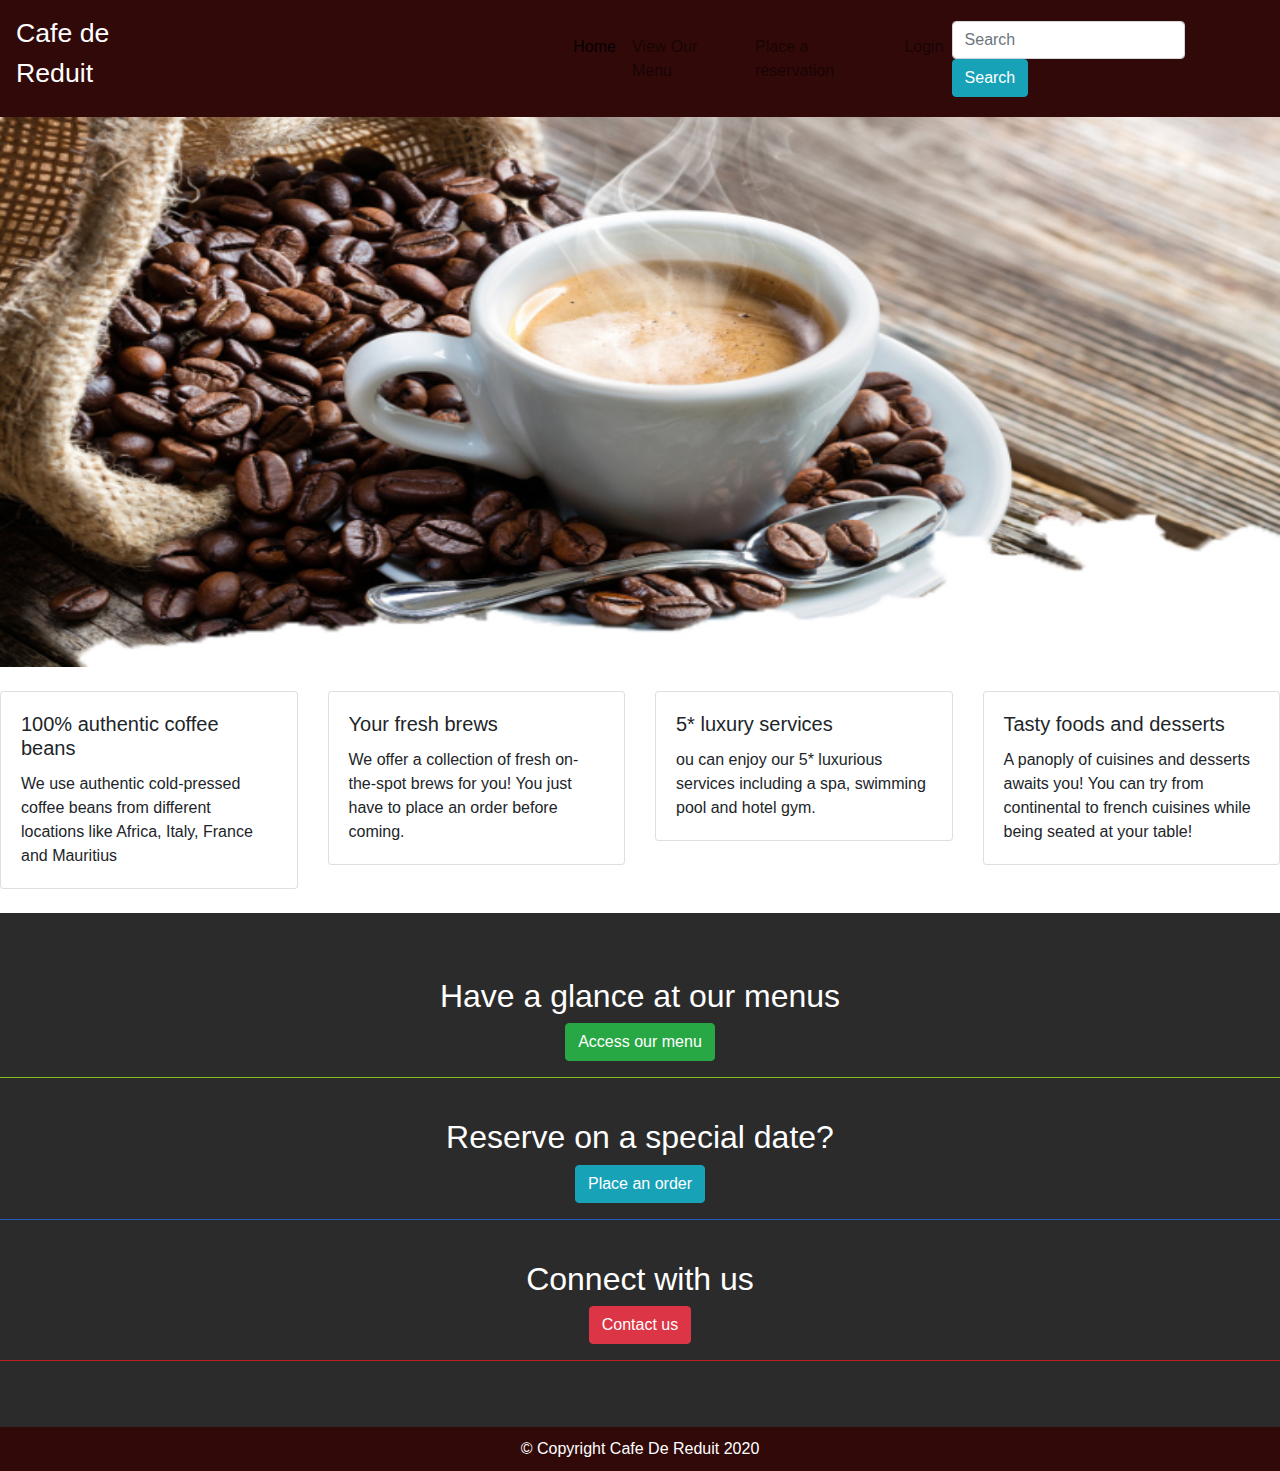
==== CafeDeReduit/index.html @ 6f2b9672 "Initial Dinesh Commit" ====
<!DOCTYPE html>
<head>
    <meta name="viewport" content="width=device-width, initial-scale=1.0">
    <link href="css//bootstrap.min.css" rel="stylesheet"> <!-- Bootstrap CDN-->
    <link href="css/index.css" rel="stylesheet"> <!-- Own CSS -->
    <script src="js/jquery-3.4.1.min.js"> </script>

    <script>
      menuCounter= 0;
      orderCounter= 0;
      contactCounter= 0;
      $(document).ready(function(){
        $('#Btnmenu').click(function(){

          $('#menuData').delay(10).fadeToggle();
          menuCounter = menuCounter + 1;
          if(menuCounter==1){
            document.getElementById("Btnmenu").innerHTML = "Hide the menu";
          }
          else{
            document.getElementById("Btnmenu").innerHTML = "Access our menu";
            menuCounter=0;
          }
          
        });

        $('#Btnorder').click(function(){

$('#orderData').delay(10).fadeToggle();
orderCounter = orderCounter + 1;
if(orderCounter==1){
  document.getElementById("Btnorder").innerHTML = "Hide order form";
}
else{
  document.getElementById("Btnorder").innerHTML = "Place an order";
  orderCounter=0;
}

});


$('#Btncontact').click(function(){

$('#ContactData').delay(10).fadeToggle();
contactCounter = contactCounter + 1;
if(contactCounter==1){
  document.getElementById("Btncontact").innerHTML = "Hide Contact details";
}
else{
  document.getElementById("Btncontact").innerHTML = "Contact us";
  contactCounter=0;
}

});
       

      })
    </script>

    <style>
      #footer{
    position:relative;
    left: 0;
    bottom: 0;
    width: 100%;
    background-color: rgb(49, 9, 9);;
    color: white;
    text-align: center;
    padding:10px;
}
#subcontentWeb{
  color:white;
  padding-top:5%;
  padding-bottom:2%;
  background-color: rgb(43, 43, 43);
  text-align: center;
}

.btnTxtData{
  padding-top:5px;

}



.links{
  color:white;
  text-decoration: none;
  font-weight: bold;
}
.links:hover{
  color:rgba(255, 255, 255, 0.575);
  text-decoration: none;
}


    </style>

    <script>
      function loadXMLDoc(filename)
      {
      xhttp = new XMLHttpRequest();
      xhttp.open("GET", filename, false);
      xhttp.responseType = "msxml-document"
      xhttp.send("");
      return xhttp.responseXML;
      }
      
      function displayResult()
      { 
      xml = loadXMLDoc("DataStore/adv.xml");
      xsl = loadXMLDoc("DataStore/adv.xsl");
     
      
     
        xsltProcessor = new XSLTProcessor();
        xsltProcessor.importStylesheet(xsl);
        resultDocument = xsltProcessor.transformToFragment(xml, document);
        document.getElementById("example").appendChild(resultDocument);
     
      }
      </script>
</head>

<body onload="displayResult()">
  
    <div> 
    <nav id="navBar" class="navbar navbar-expand-lg navbar-light " >
       <p style="font-size: 20pt;padding-top: 5px; ">Cafe de Reduit</p>
        <button class="navbar-toggler" type="button" data-toggle="collapse" data-target="#navbarSupportedContent" aria-controls="navbarSupportedContent" aria-expanded="false" aria-label="Toggle navigation">
          <span class="navbar-toggler-icon"></span>
        </button>
      
        <div class="collapse navbar-collapse" id="navbarSupportedContent" style="padding-left: 30%;">
          <ul class="navbar-nav mr-auto">
            <li class="nav-item active">
              <a class="nav-link" href="#">Home <span class="sr-only">(current)</span></a>
            </li>
            <li class="nav-item">
              <a class="nav-link" href="#">View Our Menu</a>
            </li>
            <li class="nav-item">
                <a class="nav-link" href="#">Place a reservation</a>
              </li>
              <li class="nav-item">
                <a class="nav-link" href="#">Login</a>
              </li>
            
          </ul>
          <form class="form-inline my-2 my-lg-0">
             <input class="form-control mr-sm-2" type="search" placeholder="Search" aria-label="Search">
            <button class="btn btn-info my-2 my-sm-0" type="submit">Search</button>
          </form>
          
        </div>
      </nav>
    </div>
    <div>
        <img src="medias/coverImg.jpg" width="100%" height="550px"  alt="cover Image"/>
    </div>
<br/>

<div id="example" > <!-- Data inserted using ajax xml-->
</div>
<br/>
<div id="subcontentWeb" >


<div> 
<h2> Have a glance at our menus </h2> 
<button type="button" id="Btnmenu" class="btn btn-success"> Access our menu </button> 
<div class="btnTxtData" id="menuData" style="display: none;"> 

  <h5> Here are our options: </h5>
  <a class="links" href="">Coffee Selections</a> <br/>
  <a  class="links" href="">Restaurant menu</a> <br/>
  <a  class="links" href="">Dessert Selections</a> <br/>
  <a  class="links" href=""> View whole menu </a><br/>

</div>
</div>

<hr style="background-color:rgb(143, 211, 33);"> 
<br/>

<div>
  <h2> Reserve on a special date? </h2>
  <button type="button" id="Btnorder" class="btn btn-info"> Place an order </button>
  <div class="btnTxtData" id="orderData" style="display: none;"> <h4>Please note that this is a pre released service <br/> offered to Loyalty* card holders only</h4>
  <a href=""  class="links text-muted" > Order in advance now from here </a>
  </div>
</div>
<hr style="background-color:rgb(33, 104, 211);">
 <br/> 

 <div>
  <h2> Connect with us </h2>
  <button type="button" id="Btncontact" class="btn btn-danger"> Contact us </button>
  <div class="btnTxtData" id="ContactData" style="display: none;"> <h5>You can fill in a form or contact us through mail!</h5>

  <form name="contactUs" method="POST" action="processComplaint.php">

    <input type="text"  name="name" placeholder="Enter your name" size="40"> <div style="padding-bottom: 10px;"> </div>
    <input type="text"  name="details" placeholder="Enter your message" size="40"> <br/> <div style="padding-bottom: 10px;"> </div>
    <input type="submit"  value="Send">
  </form> 


</div>
</div>
<hr style="background-color:rgb(211, 33, 42);">
 <br/> 



</div>




<div id="footer">
  &copy; Copyright <span id="CoffeeShopName"> Cafe De Reduit </span> <span id="currentYear"> 2020 </span>
</div>
    

</body>
</html>
---- CafeDeReduit/css/index.css ----
#navBar{
    background-color: rgb(49, 9, 9);
    color: white;
}
 a{
    color:white;
}
 a:hover{
    color:grey;
}
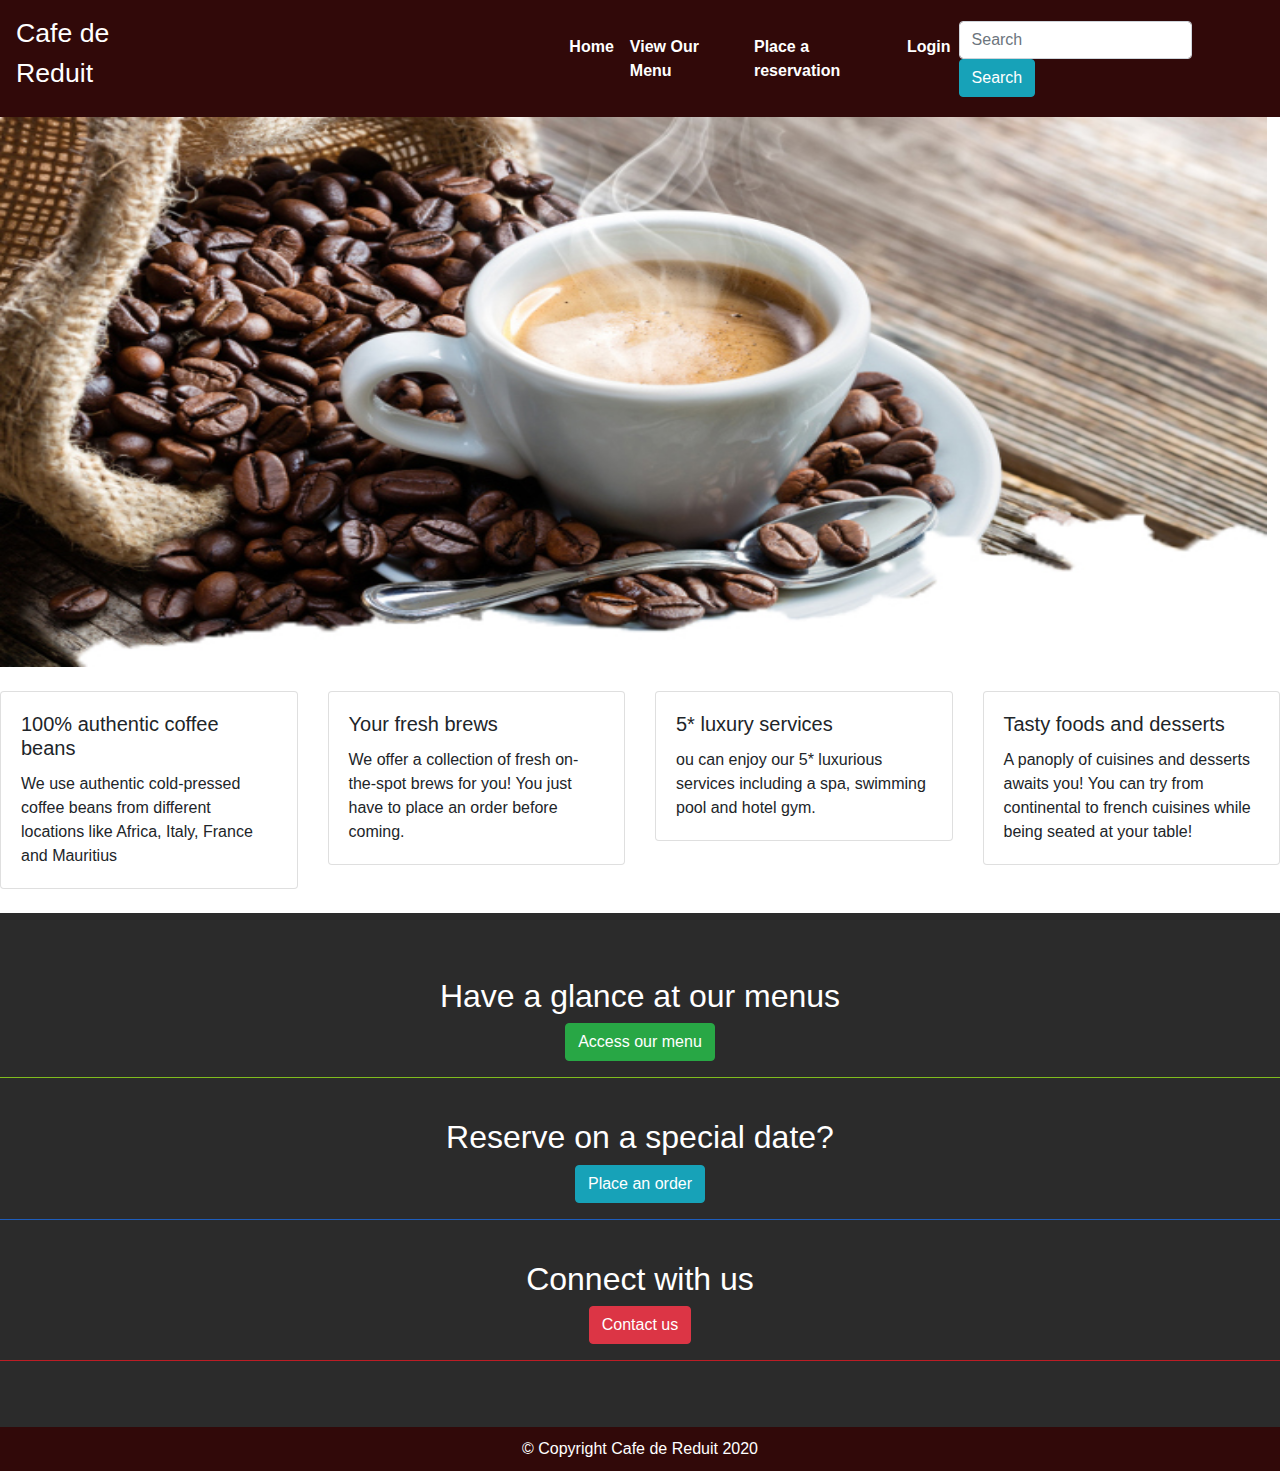
==== commit 48eb1f3a: "SECOND COMMIT" ====
--- a/CafeDeReduit/index.html
+++ b/CafeDeReduit/index.html
@@ -2,131 +2,19 @@
 <head>
     <meta name="viewport" content="width=device-width, initial-scale=1.0">
     <link href="css//bootstrap.min.css" rel="stylesheet"> <!-- Bootstrap CDN-->
-    <link href="css/index.css" rel="stylesheet"> <!-- Own CSS -->
+    <link href="css//index.css" rel="stylesheet"> <!-- Own CSS -->
+    <link href="css//StylingHome.css" rel="stylesheet"> <!-- Own CSS -->
     <script src="js/jquery-3.4.1.min.js"> </script>
-
-    <script>
-      menuCounter= 0;
-      orderCounter= 0;
-      contactCounter= 0;
-      $(document).ready(function(){
-        $('#Btnmenu').click(function(){
-
-          $('#menuData').delay(10).fadeToggle();
-          menuCounter = menuCounter + 1;
-          if(menuCounter==1){
-            document.getElementById("Btnmenu").innerHTML = "Hide the menu";
-          }
-          else{
-            document.getElementById("Btnmenu").innerHTML = "Access our menu";
-            menuCounter=0;
-          }
-          
-        });
-
-        $('#Btnorder').click(function(){
-
-$('#orderData').delay(10).fadeToggle();
-orderCounter = orderCounter + 1;
-if(orderCounter==1){
-  document.getElementById("Btnorder").innerHTML = "Hide order form";
-}
-else{
-  document.getElementById("Btnorder").innerHTML = "Place an order";
-  orderCounter=0;
-}
-
-});
-
-
-$('#Btncontact').click(function(){
-
-$('#ContactData').delay(10).fadeToggle();
-contactCounter = contactCounter + 1;
-if(contactCounter==1){
-  document.getElementById("Btncontact").innerHTML = "Hide Contact details";
-}
-else{
-  document.getElementById("Btncontact").innerHTML = "Contact us";
-  contactCounter=0;
-}
-
-});
-       
-
-      })
-    </script>
-
-    <style>
-      #footer{
-    position:relative;
-    left: 0;
-    bottom: 0;
-    width: 100%;
-    background-color: rgb(49, 9, 9);;
-    color: white;
-    text-align: center;
-    padding:10px;
-}
-#subcontentWeb{
-  color:white;
-  padding-top:5%;
-  padding-bottom:2%;
-  background-color: rgb(43, 43, 43);
-  text-align: center;
-}
-
-.btnTxtData{
-  padding-top:5px;
-
-}
-
-
-
-.links{
-  color:white;
-  text-decoration: none;
-  font-weight: bold;
-}
-.links:hover{
-  color:rgba(255, 255, 255, 0.575);
-  text-decoration: none;
-}
-
-
-    </style>
-
-    <script>
-      function loadXMLDoc(filename)
-      {
-      xhttp = new XMLHttpRequest();
-      xhttp.open("GET", filename, false);
-      xhttp.responseType = "msxml-document"
-      xhttp.send("");
-      return xhttp.responseXML;
-      }
-      
-      function displayResult()
-      { 
-      xml = loadXMLDoc("DataStore/adv.xml");
-      xsl = loadXMLDoc("DataStore/adv.xsl");
-     
-      
-     
-        xsltProcessor = new XSLTProcessor();
-        xsltProcessor.importStylesheet(xsl);
-        resultDocument = xsltProcessor.transformToFragment(xml, document);
-        document.getElementById("example").appendChild(resultDocument);
-     
-      }
-      </script>
+    <script src="js/LoadCoffeeShopName.js"> </script>
+    <script src="js//HomePageBtnHandler.js"> </script>
+    <script src="js/LoadAdvertsOnHomePage.js"> </script>
 </head>
 
 <body onload="displayResult()">
   
     <div> 
     <nav id="navBar" class="navbar navbar-expand-lg navbar-light " >
-       <p style="font-size: 20pt;padding-top: 5px; ">Cafe de Reduit</p>
+       <p style="font-size: 20pt;padding-top: 5px; " id="cafeNameDisplay"> </p>
         <button class="navbar-toggler" type="button" data-toggle="collapse" data-target="#navbarSupportedContent" aria-controls="navbarSupportedContent" aria-expanded="false" aria-label="Toggle navigation">
           <span class="navbar-toggler-icon"></span>
         </button>
@@ -134,18 +22,17 @@
         <div class="collapse navbar-collapse" id="navbarSupportedContent" style="padding-left: 30%;">
           <ul class="navbar-nav mr-auto">
             <li class="nav-item active">
-              <a class="nav-link" href="#">Home <span class="sr-only">(current)</span></a>
+              <a class="nav-link" style="color: white;" href="#">Home <span class="sr-only">(current)</span></a>
             </li>
             <li class="nav-item">
-              <a class="nav-link" href="#">View Our Menu</a>
+              <a class="nav-link" href="#" style="color: white;">View Our Menu</a>
             </li>
             <li class="nav-item">
-                <a class="nav-link" href="#">Place a reservation</a>
+                <a class="nav-link" href="#" style="color: white;">Place a reservation</a>
               </li>
               <li class="nav-item">
-                <a class="nav-link" href="#">Login</a>
+                <a class="nav-link"  href="#" style="color: white;">Login</a>
               </li>
-            
           </ul>
           <form class="form-inline my-2 my-lg-0">
              <input class="form-control mr-sm-2" type="search" placeholder="Search" aria-label="Search">
@@ -154,9 +41,10 @@
           
         </div>
       </nav>
-    </div>
+  </div>
+
     <div>
-        <img src="medias/coverImg.jpg" width="100%" height="550px"  alt="cover Image"/>
+        <img src="medias/coverImg.jpg" width="99%" height="550px"  alt="cover Image"/>
     </div>
 <br/>
 
@@ -165,19 +53,19 @@
 <br/>
 <div id="subcontentWeb" >
 
-
 <div> 
 <h2> Have a glance at our menus </h2> 
 <button type="button" id="Btnmenu" class="btn btn-success"> Access our menu </button> 
 <div class="btnTxtData" id="menuData" style="display: none;"> 
 
   <h5> Here are our options: </h5>
-  <a class="links" href="">Coffee Selections</a> <br/>
-  <a  class="links" href="">Restaurant menu</a> <br/>
-  <a  class="links" href="">Dessert Selections</a> <br/>
-  <a  class="links" href=""> View whole menu </a><br/>
+  <a class="links" href="menu.php?type=coffee">Coffee Selections</a> <br/>
+  <a  class="links" href="menu.php?type=resto">Restaurant menu</a> <br/>
+  <a  class="links" href="menu.php?type=dessert">Dessert Selections</a> <br/>
+  <a  class="links" href="menu.php"> View whole menu </a><br/>
 
 </div>
+
 </div>
 
 <hr style="background-color:rgb(143, 211, 33);"> 
@@ -200,28 +88,28 @@
 
   <form name="contactUs" method="POST" action="processComplaint.php">
 
-    <input type="text"  name="name" placeholder="Enter your name" size="40"> <div style="padding-bottom: 10px;"> </div>
-    <input type="text"  name="details" placeholder="Enter your message" size="40"> <br/> <div style="padding-bottom: 10px;"> </div>
-    <input type="submit"  value="Send">
+    <input type="text"  name="name" placeholder="Enter your name" class="ComplaintFrmInputs"  size="40"> <div style="padding-bottom: 10px;"> </div>
+    <input type="text"  name="details" placeholder="Enter your message" size="40" class="ComplaintFrmInputs"> <br/> <div style="padding-bottom: 10px;"> </div>
+    <input type="submit" value="Send" class="btn btn-success">
   </form> 
-
+<style>
+  .ComplaintFrmInputs{
+    padding-left:17px;
+  }
+</style>
 
 </div>
 </div>
 <hr style="background-color:rgb(211, 33, 42);">
  <br/> 
 
-
-
 </div>
 
 
 
-
 <div id="footer">
-  &copy; Copyright <span id="CoffeeShopName"> Cafe De Reduit </span> <span id="currentYear"> 2020 </span>
+  &copy; Copyright <span id="cafeNameDisplayFooter">  </span>  </span><span id="currentYear"> 2020 </span>
 </div>
-    
 
 </body>
 </html>--- a/CafeDeReduit/css/StylingHome.css
+++ b/CafeDeReduit/css/StylingHome.css
@@ -0,0 +1,34 @@
+#footer{
+    position:relative;
+    left: 0;
+    bottom: 0;
+    width: 100%;
+    background-color: rgb(49, 9, 9);;
+    color: white;
+    text-align: center;
+    padding:10px;
+}
+#subcontentWeb{
+  color:white;
+  padding-top:5%;
+  padding-bottom:2%;
+  background-color: rgb(43, 43, 43);
+  text-align: center;
+}
+
+.btnTxtData{
+  padding-top:5px;
+
+}
+
+
+
+.links, .nav-link{
+  color:white;
+  text-decoration: none;
+  font-weight: bold;
+}
+.links , .nav-link :hover{
+  color:rgba(255, 255, 255, 0.575);
+  text-decoration: none;
+}